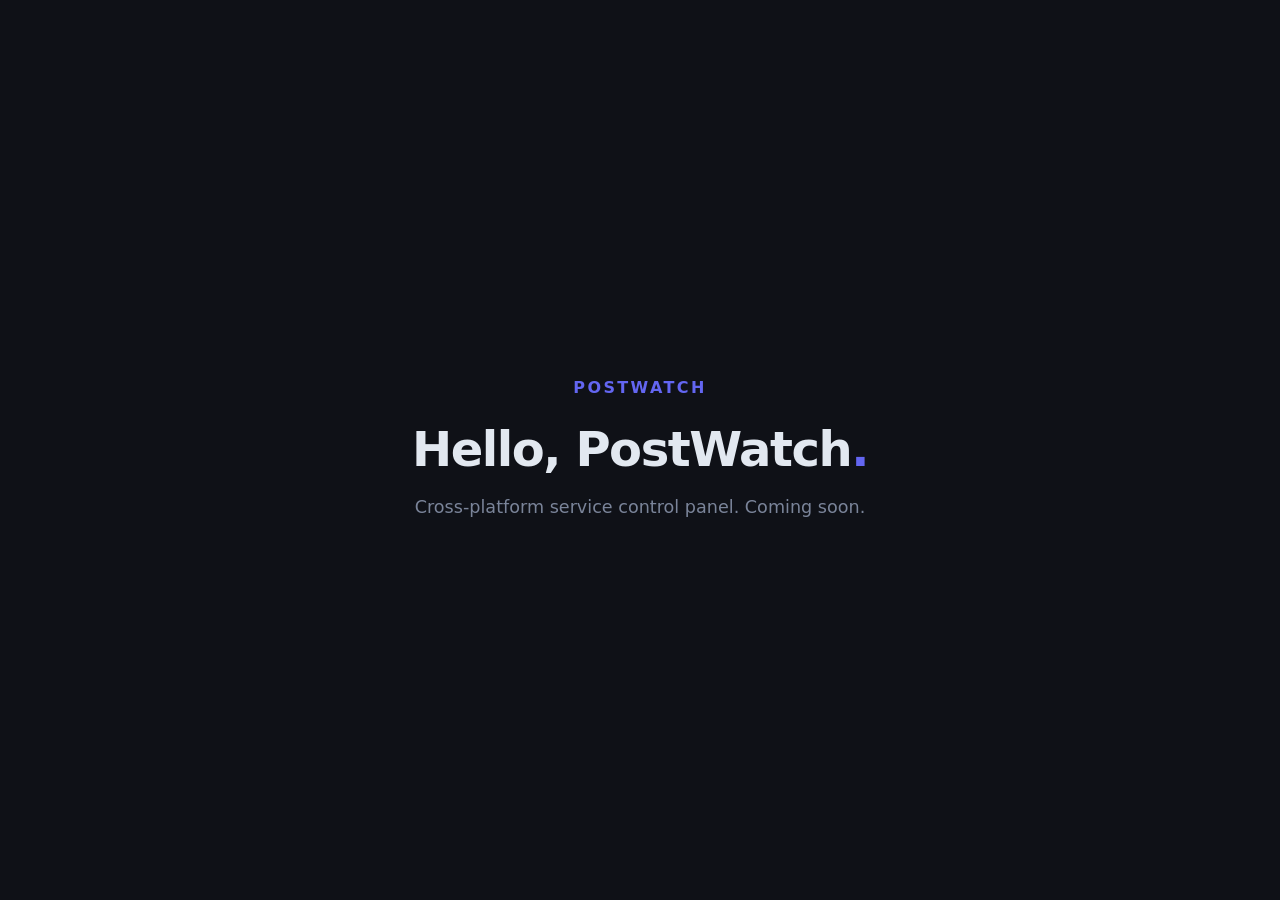
==== index.html @ 5fb785e2 "Hello PostWatch" ====
<!DOCTYPE html>
<html lang="en">
<head>
  <meta charset="UTF-8">
  <meta name="viewport" content="width=device-width, initial-scale=1.0">
  <title>PostWatch</title>
  <style>
    * { margin: 0; padding: 0; box-sizing: border-box; }
    body {
      background: #0f1117;
      color: #e2e8f0;
      font-family: 'Segoe UI', system-ui, sans-serif;
      min-height: 100vh;
      display: flex;
      align-items: center;
      justify-content: center;
    }
    .container { text-align: center; padding: 2rem; }
    .logo {
      font-size: 1rem;
      font-weight: 700;
      letter-spacing: 0.15em;
      text-transform: uppercase;
      color: #6366f1;
      margin-bottom: 1.5rem;
    }
    h1 {
      font-size: 3rem;
      font-weight: 700;
      letter-spacing: -0.03em;
      margin-bottom: 1rem;
    }
    p {
      font-size: 1.1rem;
      color: #7a8499;
      max-width: 480px;
      margin: 0 auto;
      line-height: 1.6;
    }
    .dot { color: #6366f1; }
  </style>
</head>
<body>
  <div class="container">
    <div class="logo">PostWatch</div>
    <h1>Hello, PostWatch<span class="dot">.</span></h1>
    <p>Cross-platform service control panel. Coming soon.</p>
  </div>
</body>
</html>
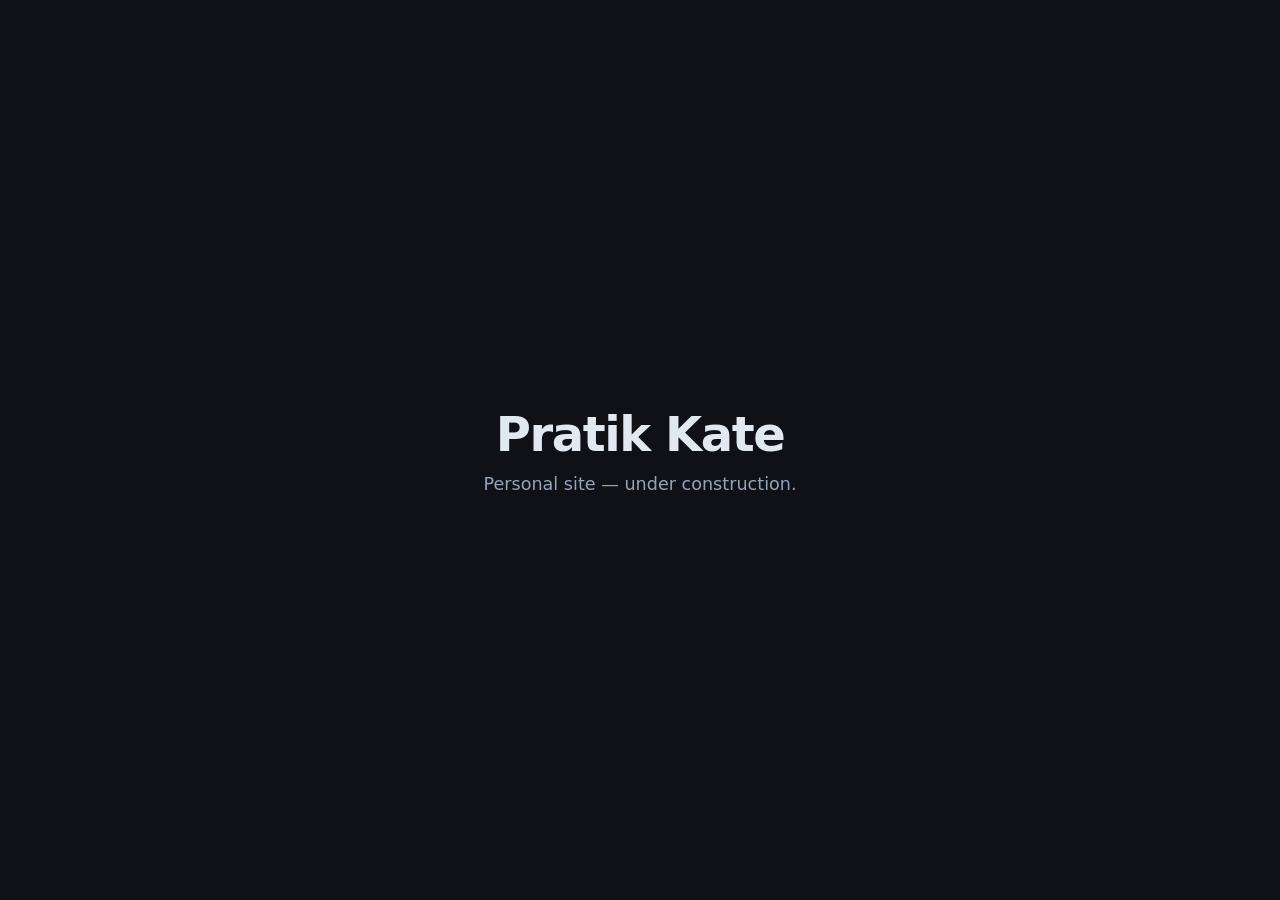
==== commit 73c2ff21: "Replace PostWatch coming-soon page with personal site placeholder PostWatch's landing page moves to " ====
--- a/index.html
+++ b/index.html
@@ -3,7 +3,7 @@
 <head>
   <meta charset="UTF-8">
   <meta name="viewport" content="width=device-width, initial-scale=1.0">
-  <title>PostWatch</title>
+  <title>Pratik Kate</title>
   <style>
     * { margin: 0; padding: 0; box-sizing: border-box; }
     body {
@@ -16,35 +16,22 @@
       justify-content: center;
     }
     .container { text-align: center; padding: 2rem; }
-    .logo {
-      font-size: 1rem;
-      font-weight: 700;
-      letter-spacing: 0.15em;
-      text-transform: uppercase;
-      color: #6366f1;
-      margin-bottom: 1.5rem;
-    }
     h1 {
       font-size: 3rem;
       font-weight: 700;
       letter-spacing: -0.03em;
-      margin-bottom: 1rem;
+      margin-bottom: 0.75rem;
     }
     p {
+      color: #94a3b8;
       font-size: 1.1rem;
-      color: #7a8499;
-      max-width: 480px;
-      margin: 0 auto;
-      line-height: 1.6;
     }
-    .dot { color: #6366f1; }
   </style>
 </head>
 <body>
   <div class="container">
-    <div class="logo">PostWatch</div>
-    <h1>Hello, PostWatch<span class="dot">.</span></h1>
-    <p>Cross-platform service control panel. Coming soon.</p>
+    <h1>Pratik Kate</h1>
+    <p>Personal site — under construction.</p>
   </div>
 </body>
 </html>
